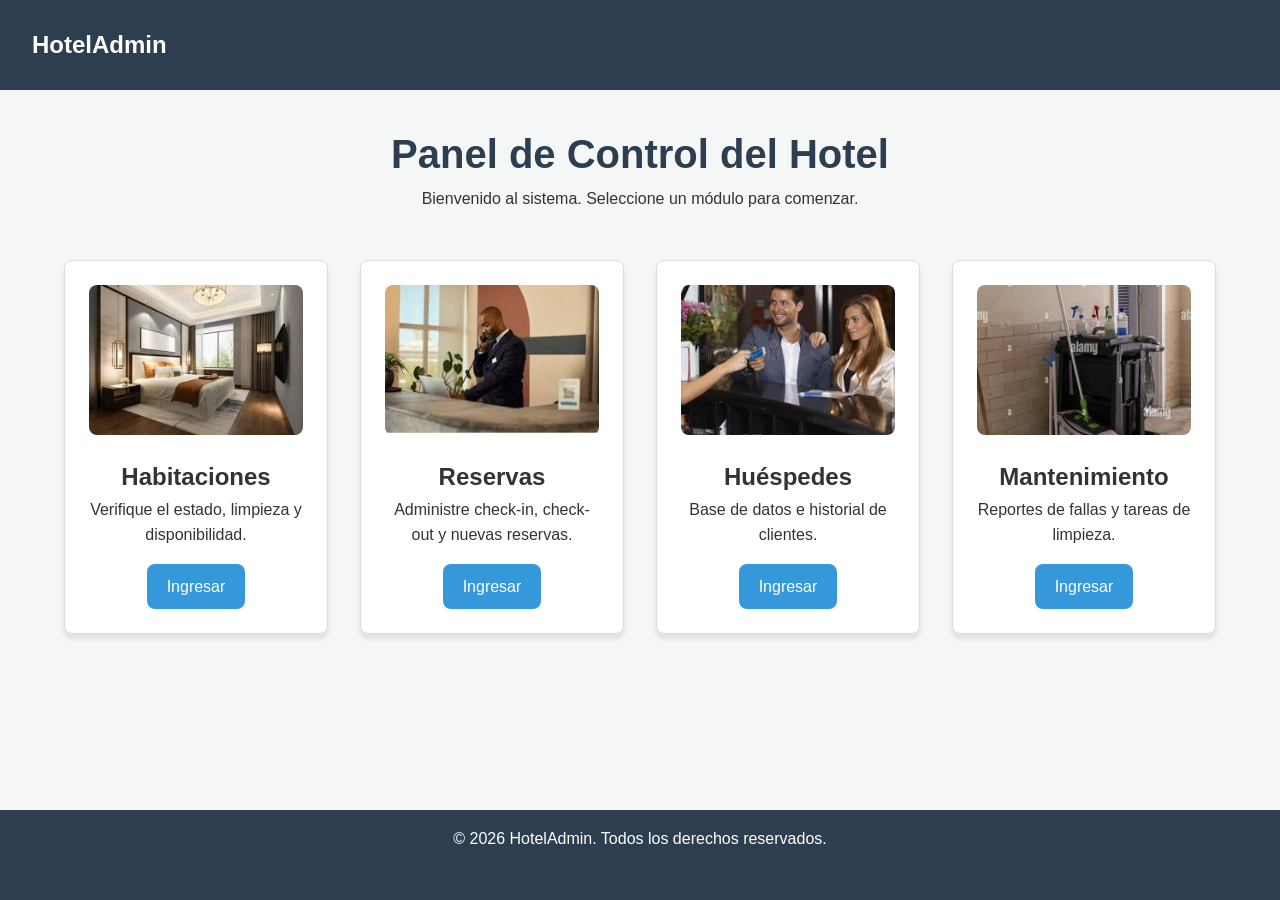
==== mi_proyecto/index.html @ 1ebdbc58 "Elimino menu de navegacion redundante en la vista de inicio" ====
<!DOCTYPE html>
<html lang="es">
<head>
    <meta charset="UTF-8">
    <!-- Estrategia SEO 1: Diseño Responsive (Viewport) -> Google penaliza sitios que no son móviles -->
    <meta name="viewport" content="width=device-width, initial-scale=1.0">
    
    <!-- Estrategia SEO 2: Título descriptivo y relevante -->
    <title>Sistema de Gestión Hotelera | Panel Principal</title>
    
    <!-- Estrategia SEO 3: Meta Description (Lo que aparece debajo del link en Google) -->
    <meta name="description" content="Panel de administración integral para hoteles. Gestiona habitaciones, reservas, huéspedes y mantenimiento en un solo lugar.">
    
    <link rel="stylesheet" href="style.css">
</head>
<body>
    <!-- Estrategia SEO 4: Uso de HTML5 Semántico (header, main, section, footer) -> Ayuda a los bots a entender la estructura -->
    <header class="header">
        <div class="logo">HotelAdmin</div>
    </header>

    <main class="main-content">
        <!-- Estrategia SEO 5: Jerarquía de encabezados correcta (H1 único, seguido de H2) -->
        <section class="hero">
            <h1>Panel de Control del Hotel</h1>
            <p>Bienvenido al sistema. Seleccione un módulo para comenzar.</p>
        </section>

        <section class="grid-modulos">
            <article class="card">
                <!-- El atributo "alt" en las imágenes también es clave para el SEO -->
                <img src="img/habitaciones.jpg" alt="Gestión de habitaciones" class="card-img">
                <h2>Habitaciones</h2>
                <p>Verifique el estado, limpieza y disponibilidad.</p>
                <a href="habitaciones.html" class="btn">Ingresar</a>
            </article>

            <article class="card">
                <img src="img/reservas.jpg" alt="Gestión de reservas" class="card-img">
                <h2>Reservas</h2>
                <p>Administre check-in, check-out y nuevas reservas.</p>
                <a href="reservas.html" class="btn">Ingresar</a>
            </article>

            <article class="card">
                <img src="img/huespedes.jpg" alt="Base de datos de huéspedes" class="card-img">
                <h2>Huéspedes</h2>
                <p>Base de datos e historial de clientes.</p>
                <a href="huespedes.html" class="btn">Ingresar</a>
            </article>

            <article class="card">
                <img src="img/mantenimiento.jpg" alt="Panel de mantenimiento" class="card-img">
                <h2>Mantenimiento</h2>
                <p>Reportes de fallas y tareas de limpieza.</p>
                <a href="mantenimiento.html" class="btn">Ingresar</a>
            </article>
        </section>
    </main>

    <footer class="footer">
        <p>&copy; 2026 HotelAdmin. Todos los derechos reservados.</p>
    </footer>
</body>
</html>
---- mi_proyecto/style.css ----
/* ================= VARIABLES ================= */
:root {
    --color-primario: #2c3e50;
    --color-secundario: #3498db;
    --color-fondo: #f4f7f6;
    --color-texto: #333333;
    --color-blanco: #ffffff;
    --fuente-principal: 'Segoe UI', Tahoma, Geneva, Verdana, sans-serif;
    --sombra-caja: 0 4px 6px rgba(0, 0, 0, 0.1);
    --radio-borde: 8px;
}

/* ================= RESET Y BOX MODEL ================= */
* {
    margin: 0;
    padding: 0;
    box-sizing: border-box; /* Fundamental para que padding y border no sumen al ancho */
}

body {
    font-family: var(--fuente-principal);
    background-color: var(--color-fondo);
    color: var(--color-texto);
    line-height: 1.6;
}

/* ================= FLEXBOX (Header y Nav) ================= */
.header {
    background-color: var(--color-primario);
    color: var(--color-blanco);
    padding: 1rem 2rem;
    display: flex;
    justify-content: space-between;
    align-items: center;
    height: 10vh; /* Uso de unidad vh */
}

.logo {
    font-size: 1.5rem;
    font-weight: bold;
}

.navbar ul {
    display: flex;
    list-style: none;
    gap: 1.5rem;
}

.navbar a {
    color: var(--color-blanco);
    text-decoration: none;
    transition: color 0.3s;
}

.navbar a:hover {
    color: var(--color-secundario);
}

/* ================= MAIN CONTENT ================= */
.main-content {
    padding: 2rem 5%; /* Uso de porcentaje */
    min-height: 80vh;
}

.hero {
    text-align: center;
    margin-bottom: 3rem;
}

.hero h1 {
    font-size: 2.5rem;
    color: var(--color-primario);
}

/* ================= CSS GRID (Tarjetas de Módulos) ================= */
.grid-modulos {
    display: grid;
    grid-template-columns: repeat(auto-fit, minmax(250px, 1fr)); /* Uso de fr y auto-fit para responsive nativo */
    gap: 2rem;
}

.card {
    background-color: var(--color-blanco);
    padding: 1.5rem;
    border-radius: var(--radio-borde);
    box-shadow: var(--sombra-caja);
    text-align: center;
    border: 1px solid #ddd;
}

.card-img {
    width: 100%;
    height: 150px;
    object-fit: cover;
    border-radius: var(--radio-borde);
    margin-bottom: 1rem;
}

.btn {
    display: inline-block;
    margin-top: 1rem;
    padding: 10px 20px; /* Uso de px */
    background-color: var(--color-secundario);
    color: var(--color-blanco);
    text-decoration: none;
    border-radius: var(--radio-borde);
}

.footer {
    background-color: var(--color-primario);
    color: var(--color-blanco);
    text-align: center;
    padding: 1rem;
    height: 10vh;
}

/* ================= MEDIA QUERIES (Responsive Design) ================= */
/* Para Tablets y Celulares */
@media (max-width: 768px) {
    .header {
        flex-direction: column;
        height: auto;
        padding: 1rem;
    }
    
    .navbar ul {
        flex-direction: column;
        align-items: center;
        gap: 1rem;
        margin-top: 1rem;
    }
    
    .hero h1 {
        font-size: 2rem;
    }
}
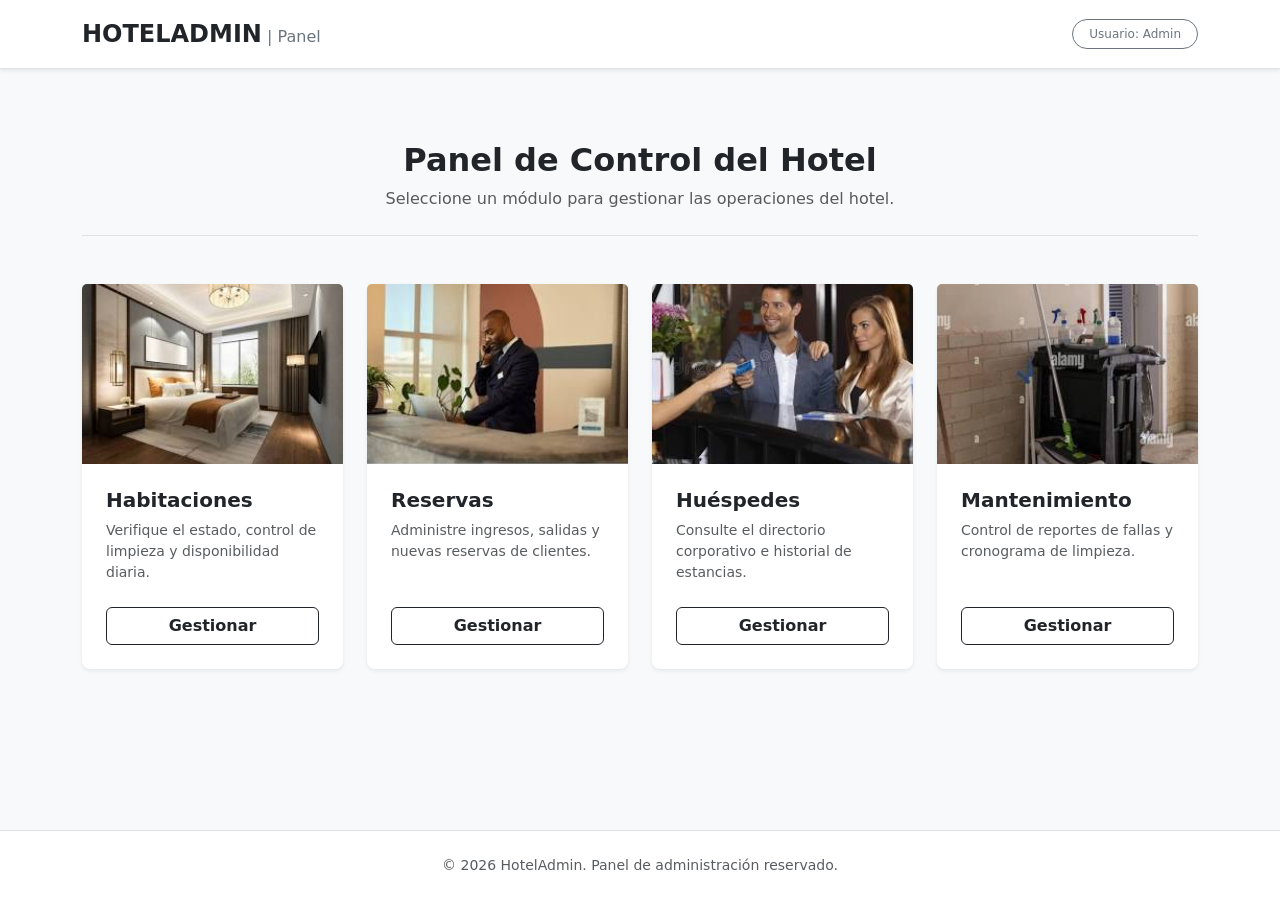
==== commit dac3e068: "comento style.css y aplico diseno minimalista con bootstrap en el index" ====
--- a/mi_proyecto/index.html
+++ b/mi_proyecto/index.html
@@ -1,66 +1,101 @@
-
 <!DOCTYPE html>
 <html lang="es">
 <head>
     <meta charset="UTF-8">
-    <!-- Estrategia SEO 1: Diseño Responsive (Viewport) -> Google penaliza sitios que no son móviles -->
     <meta name="viewport" content="width=device-width, initial-scale=1.0">
-    
-    <!-- Estrategia SEO 2: Título descriptivo y relevante -->
     <title>Sistema de Gestión Hotelera | Panel Principal</title>
-    
-    <!-- Estrategia SEO 3: Meta Description (Lo que aparece debajo del link en Google) -->
     <meta name="description" content="Panel de administración integral para hoteles. Gestiona habitaciones, reservas, huéspedes y mantenimiento en un solo lugar.">
     
+    <!-- Link oficial de Bootstrap 5 -->
+    <link href="https://cdn.jsdelivr.net/npm/bootstrap@5.0.2/dist/css/bootstrap.min.css" rel="stylesheet" integrity="sha384-EVSTQN3/azprG1Anm3QDgpJLIm9Nao0Yz1ztcQTwFspd3yD65VohhpuuCOmLASjC" crossorigin="anonymous">
+    
+    <!-- Tu CSS viejo (comentado por dentro como pide el TP) -->
     <link rel="stylesheet" href="style.css">
 </head>
-<body>
-    <!-- Estrategia SEO 4: Uso de HTML5 Semántico (header, main, section, footer) -> Ayuda a los bots a entender la estructura -->
-    <header class="header">
-        <div class="logo">HotelAdmin</div>
+<body class="bg-light d-flex flex-column min-vh-100">
+
+    <!-- Header Minimalista y Limpio -->
+    <header class="bg-white border-bottom py-3 sticky-top shadow-sm">
+        <div class="container d-flex justify-content-between align-items-center">
+            <div class="text-dark">
+                <span class="fs-4 fw-bold text-uppercase tracking-wide">HotelAdmin</span>
+                <span class="text-secondary fw-light">| Panel</span>
+            </div>
+            <span class="badge border border-secondary text-secondary rounded-pill fw-normal px-3 py-2">
+                Usuario: Admin
+            </span>
+        </div>
     </header>
 
-    <main class="main-content">
-        <!-- Estrategia SEO 5: Jerarquía de encabezados correcta (H1 único, seguido de H2) -->
-        <section class="hero">
-            <h1>Panel de Control del Hotel</h1>
-            <p>Bienvenido al sistema. Seleccione un módulo para comenzar.</p>
+    <main class="container my-5 flex-grow-1">
+        <!-- Hero: Centrado y Elegante -->
+        <section class="text-center pt-4 pb-4 mb-5 border-bottom">
+            <h1 class="h2 fw-bold text-dark">Panel de Control del Hotel</h1>
+            <p class="text-muted mb-0">Seleccione un módulo para gestionar las operaciones del hotel.</p>
         </section>
 
-        <section class="grid-modulos">
-            <article class="card">
-                <!-- El atributo "alt" en las imágenes también es clave para el SEO -->
-                <img src="img/habitaciones.jpg" alt="Gestión de habitaciones" class="card-img">
-                <h2>Habitaciones</h2>
-                <p>Verifique el estado, limpieza y disponibilidad.</p>
-                <a href="habitaciones.html" class="btn">Ingresar</a>
+        <!-- Grilla de Tarjetas: Estructura limpia y corporativa -->
+        <section class="row row-cols-1 row-cols-md-2 row-cols-lg-4 g-4">
+            
+            <!-- Tarjeta 1 -->
+            <article class="col">
+                <div class="card h-100 border-0 shadow-sm bg-white rounded-3">
+                    <img src="img/habitaciones.jpg" class="card-img-top" alt="Gestión de habitaciones" style="height: 180px; object-fit: cover;">
+                    <div class="card-body p-4 d-flex flex-column">
+                        <h2 class="h5 fw-bold text-dark mb-2">Habitaciones</h2>
+                        <p class="card-text text-muted small mb-4">Verifique el estado, control de limpieza y disponibilidad diaria.</p>
+                        <a href="habitaciones.html" class="btn btn-outline-dark w-100 mt-auto fw-semibold">Gestionar</a>
+                    </div>
+                </div>
             </article>
 
-            <article class="card">
-                <img src="img/reservas.jpg" alt="Gestión de reservas" class="card-img">
-                <h2>Reservas</h2>
-                <p>Administre check-in, check-out y nuevas reservas.</p>
-                <a href="reservas.html" class="btn">Ingresar</a>
+            <!-- Tarjeta 2 -->
+            <article class="col">
+                <div class="card h-100 border-0 shadow-sm bg-white rounded-3">
+                    <img src="img/reservas.jpg" class="card-img-top" alt="Gestión de reservas" style="height: 180px; object-fit: cover;">
+                    <div class="card-body p-4 d-flex flex-column">
+                        <h2 class="h5 fw-bold text-dark mb-2">Reservas</h2>
+                        <p class="card-text text-muted small mb-4">Administre ingresos, salidas y nuevas reservas de clientes.</p>
+                        <a href="reservas.html" class="btn btn-outline-dark w-100 mt-auto fw-semibold">Gestionar</a>
+                    </div>
+                </div>
             </article>
 
-            <article class="card">
-                <img src="img/huespedes.jpg" alt="Base de datos de huéspedes" class="card-img">
-                <h2>Huéspedes</h2>
-                <p>Base de datos e historial de clientes.</p>
-                <a href="huespedes.html" class="btn">Ingresar</a>
+            <!-- Tarjeta 3 -->
+            <article class="col">
+                <div class="card h-100 border-0 shadow-sm bg-white rounded-3">
+                    <img src="img/huespedes.jpg" class="card-img-top" alt="Base de datos de huéspedes" style="height: 180px; object-fit: cover;">
+                    <div class="card-body p-4 d-flex flex-column">
+                        <h2 class="h5 fw-bold text-dark mb-2">Huéspedes</h2>
+                        <p class="card-text text-muted small mb-4">Consulte el directorio corporativo e historial de estancias.</p>
+                        <a href="huespedes.html" class="btn btn-outline-dark w-100 mt-auto fw-semibold">Gestionar</a>
+                    </div>
+                </div>
             </article>
 
-            <article class="card">
-                <img src="img/mantenimiento.jpg" alt="Panel de mantenimiento" class="card-img">
-                <h2>Mantenimiento</h2>
-                <p>Reportes de fallas y tareas de limpieza.</p>
-                <a href="mantenimiento.html" class="btn">Ingresar</a>
+            <!-- Tarjeta 4 -->
+            <article class="col">
+                <div class="card h-100 border-0 shadow-sm bg-white rounded-3">
+                    <img src="img/mantenimiento.jpg" class="card-img-top" alt="Panel de mantenimiento" style="height: 180px; object-fit: cover;">
+                    <div class="card-body p-4 d-flex flex-column">
+                        <h2 class="h5 fw-bold text-dark mb-2">Mantenimiento</h2>
+                        <p class="card-text text-muted small mb-4">Control de reportes de fallas y cronograma de limpieza.</p>
+                        <a href="mantenimiento.html" class="btn btn-outline-dark w-100 mt-auto fw-semibold">Gestionar</a>
+                    </div>
+                </div>
             </article>
+
         </section>
     </main>
 
-    <footer class="footer">
-        <p>&copy; 2026 HotelAdmin. Todos los derechos reservados.</p>
+    <!-- Footer Corporativo -->
+    <footer class="bg-white border-top py-4 mt-auto">
+        <div class="container text-center">
+            <p class="mb-0 text-muted small">&copy; 2026 HotelAdmin. Panel de administración reservado.</p>
+        </div>
     </footer>
+
+    <!-- Script de Bootstrap -->
+    <script src="https://cdn.jsdelivr.net/npm/bootstrap@5.0.2/dist/js/bootstrap.bundle.min.js" integrity="sha384-MrcW6ZMFYlzcLA8Nl+NtUVF0sA7MsXsP1UyJoMp4YLEuNSfAP+JcXn/tWtIaxVXM" crossorigin="anonymous"></script>
 </body>
 </html>
--- a/mi_proyecto/style.css
+++ b/mi_proyecto/style.css
@@ -1,4 +1,4 @@
-/* ================= VARIABLES ================= */
+/* 
 :root {
     --color-primario: #2c3e50;
     --color-secundario: #3498db;
@@ -10,11 +10,11 @@
     --radio-borde: 8px;
 }
 
-/* ================= RESET Y BOX MODEL ================= */
+
 * {
     margin: 0;
     padding: 0;
-    box-sizing: border-box; /* Fundamental para que padding y border no sumen al ancho */
+    box-sizing: border-box; 
 }
 
 body {
@@ -24,7 +24,7 @@
     line-height: 1.6;
 }
 
-/* ================= FLEXBOX (Header y Nav) ================= */
+
 .header {
     background-color: var(--color-primario);
     color: var(--color-blanco);
@@ -32,8 +32,7 @@
     display: flex;
     justify-content: space-between;
     align-items: center;
-    height: 10vh; /* Uso de unidad vh */
-}
+    height: 10vh; 
 
 .logo {
     font-size: 1.5rem;
@@ -56,9 +55,9 @@
     color: var(--color-secundario);
 }
 
-/* ================= MAIN CONTENT ================= */
+
 .main-content {
-    padding: 2rem 5%; /* Uso de porcentaje */
+    padding: 2rem 5%; 
     min-height: 80vh;
 }
 
@@ -72,10 +71,9 @@
     color: var(--color-primario);
 }
 
-/* ================= CSS GRID (Tarjetas de Módulos) ================= */
-.grid-modulos {
+
     display: grid;
-    grid-template-columns: repeat(auto-fit, minmax(250px, 1fr)); /* Uso de fr y auto-fit para responsive nativo */
+    grid-template-columns: repeat(auto-fit, minmax(250px, 1fr)); 
     gap: 2rem;
 }
 
@@ -99,7 +97,7 @@
 .btn {
     display: inline-block;
     margin-top: 1rem;
-    padding: 10px 20px; /* Uso de px */
+    padding: 10px 20px; 
     background-color: var(--color-secundario);
     color: var(--color-blanco);
     text-decoration: none;
@@ -114,8 +112,7 @@
     height: 10vh;
 }
 
-/* ================= MEDIA QUERIES (Responsive Design) ================= */
-/* Para Tablets y Celulares */
+
 @media (max-width: 768px) {
     .header {
         flex-direction: column;
@@ -133,4 +130,4 @@
     .hero h1 {
         font-size: 2rem;
     }
-}+} */
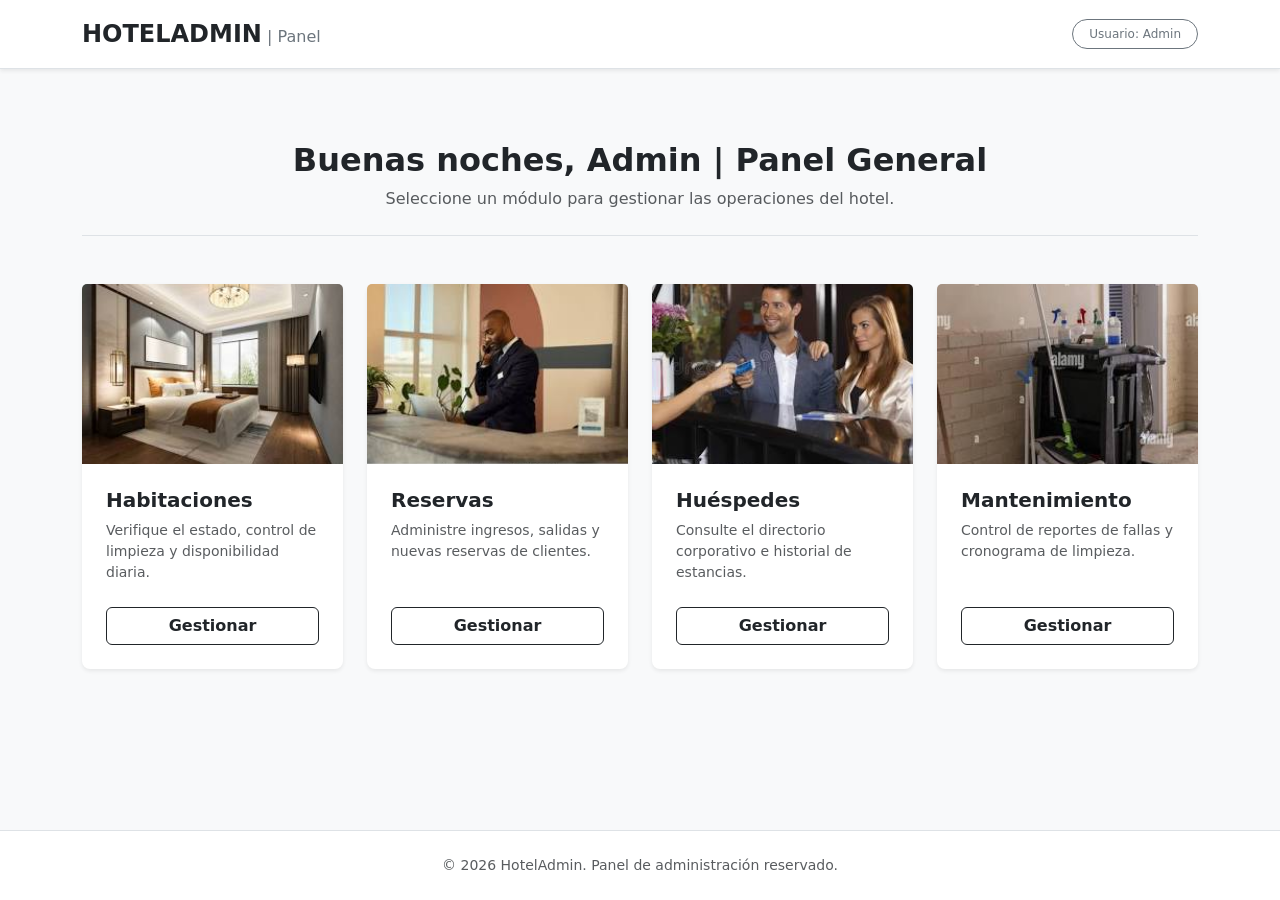
==== commit 98cee81f: "implemento saludo dinamico basado en la hora en index.html" ====
--- a/mi_proyecto/index.html
+++ b/mi_proyecto/index.html
@@ -6,15 +6,15 @@
     <title>Sistema de Gestión Hotelera | Panel Principal</title>
     <meta name="description" content="Panel de administración integral para hoteles. Gestiona habitaciones, reservas, huéspedes y mantenimiento en un solo lugar.">
     
-    <!-- Link oficial de Bootstrap 5 -->
+    <!-- Link oficiaL de Bootstrap 5; conecta el archivo html con los servidores de bootstrap -->
     <link href="https://cdn.jsdelivr.net/npm/bootstrap@5.0.2/dist/css/bootstrap.min.css" rel="stylesheet" integrity="sha384-EVSTQN3/azprG1Anm3QDgpJLIm9Nao0Yz1ztcQTwFspd3yD65VohhpuuCOmLASjC" crossorigin="anonymous">
     
-    <!-- Tu CSS viejo (comentado por dentro como pide el TP) -->
+    <!-- CSS viejo -->
     <link rel="stylesheet" href="style.css">
 </head>
 <body class="bg-light d-flex flex-column min-vh-100">
 
-    <!-- Header Minimalista y Limpio -->
+    <!-- Header Minimalista y Limpio; crea la barra de navegacion superior -->
     <header class="bg-white border-bottom py-3 sticky-top shadow-sm">
         <div class="container d-flex justify-content-between align-items-center">
             <div class="text-dark">
@@ -28,13 +28,14 @@
     </header>
 
     <main class="container my-5 flex-grow-1">
-        <!-- Hero: Centrado y Elegante -->
+        <!-- Hero: Centrado y Elegante, seccion de bienvenida -->
         <section class="text-center pt-4 pb-4 mb-5 border-bottom">
-            <h1 class="h2 fw-bold text-dark">Panel de Control del Hotel</h1>
+            <!-- MODIFICACIÓN PARA JS: Se agregó el id="saludo-dashboard" -->
+            <h1 id="saludo-dashboard" class="h2 fw-bold text-dark">Panel de Control del Hotel</h1>
             <p class="text-muted mb-0">Seleccione un módulo para gestionar las operaciones del hotel.</p>
         </section>
 
-        <!-- Grilla de Tarjetas: Estructura limpia y corporativa -->
+        <!-- Grilla de Tarjetas: Estructura limpia y corporativa, esqueleto que organiza las 4 tarjetas -->
         <section class="row row-cols-1 row-cols-md-2 row-cols-lg-4 g-4">
             
             <!-- Tarjeta 1 -->
@@ -97,5 +98,8 @@
 
     <!-- Script de Bootstrap -->
     <script src="https://cdn.jsdelivr.net/npm/bootstrap@5.0.2/dist/js/bootstrap.bundle.min.js" integrity="sha384-MrcW6ZMFYlzcLA8Nl+NtUVF0sA7MsXsP1UyJoMp4YLEuNSfAP+JcXn/tWtIaxVXM" crossorigin="anonymous"></script>
+    
+    <!-- MODIFICACIÓN PARA JS: Nuestro propio script -->
+    <script src="main.js"></script>
 </body>
 </html>
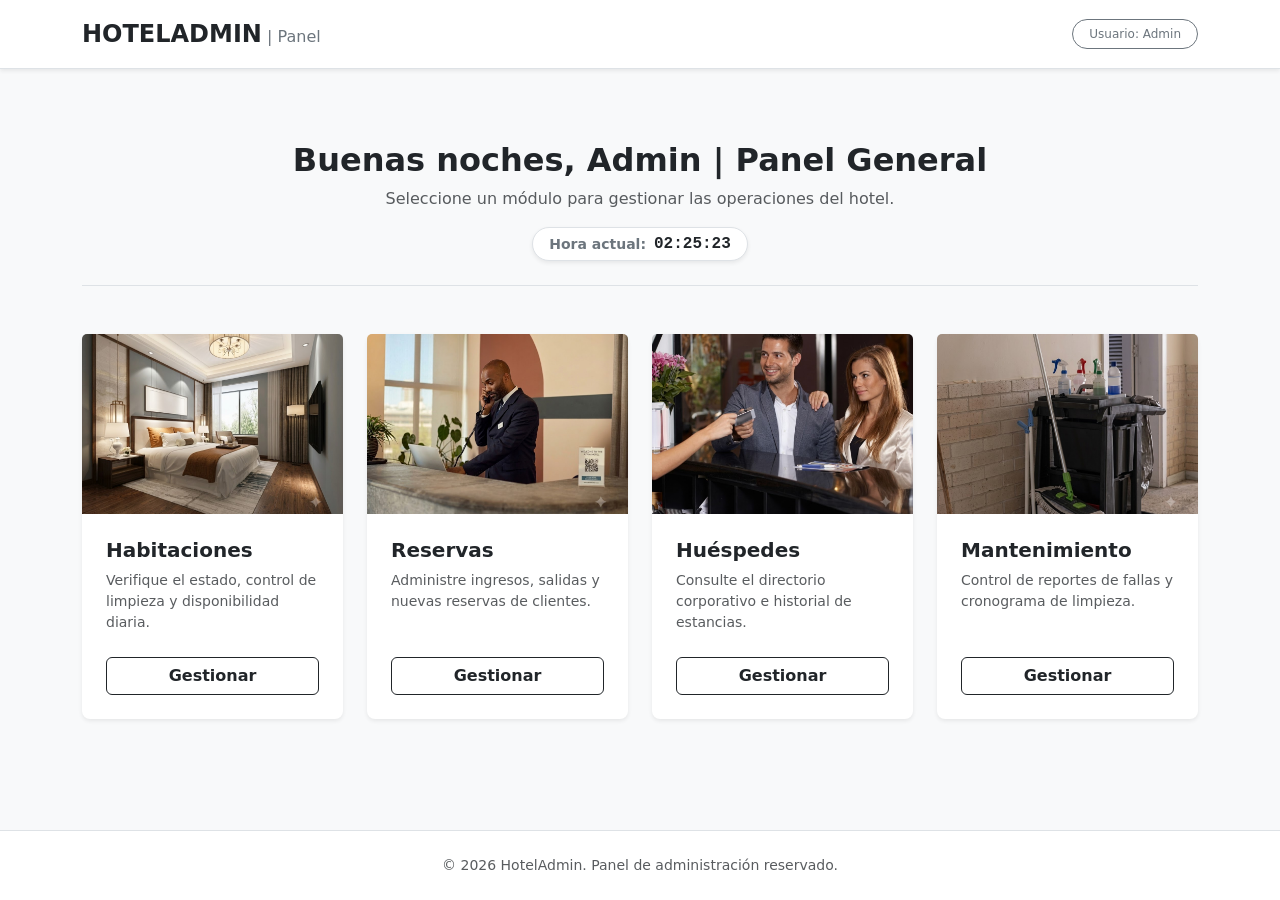
==== commit 07d7fca4: "agrego un reloj en tiempo real usando setInterval y manipulacion del DOM" ====
--- a/mi_proyecto/index.html
+++ b/mi_proyecto/index.html
@@ -6,7 +6,7 @@
     <title>Sistema de Gestión Hotelera | Panel Principal</title>
     <meta name="description" content="Panel de administración integral para hoteles. Gestiona habitaciones, reservas, huéspedes y mantenimiento en un solo lugar.">
     
-    <!-- Link oficiaL de Bootstrap 5; conecta el archivo html con los servidores de bootstrap -->
+    <!-- Link oficial de Bootstrap 5 -->
     <link href="https://cdn.jsdelivr.net/npm/bootstrap@5.0.2/dist/css/bootstrap.min.css" rel="stylesheet" integrity="sha384-EVSTQN3/azprG1Anm3QDgpJLIm9Nao0Yz1ztcQTwFspd3yD65VohhpuuCOmLASjC" crossorigin="anonymous">
     
     <!-- CSS viejo -->
@@ -14,7 +14,7 @@
 </head>
 <body class="bg-light d-flex flex-column min-vh-100">
 
-    <!-- Header Minimalista y Limpio; crea la barra de navegacion superior -->
+    <!-- Header Minimalista y Limpio -->
     <header class="bg-white border-bottom py-3 sticky-top shadow-sm">
         <div class="container d-flex justify-content-between align-items-center">
             <div class="text-dark">
@@ -28,14 +28,19 @@
     </header>
 
     <main class="container my-5 flex-grow-1">
-        <!-- Hero: Centrado y Elegante, seccion de bienvenida -->
+        <!-- Hero: Centrado y Elegante -->
         <section class="text-center pt-4 pb-4 mb-5 border-bottom">
-            <!-- MODIFICACIÓN PARA JS: Se agregó el id="saludo-dashboard" -->
             <h1 id="saludo-dashboard" class="h2 fw-bold text-dark">Panel de Control del Hotel</h1>
-            <p class="text-muted mb-0">Seleccione un módulo para gestionar las operaciones del hotel.</p>
+            <p class="text-muted mb-3">Seleccione un módulo para gestionar las operaciones del hotel.</p>
+            
+            <!-- Reloj en tiempo real -->
+            <div class="d-inline-flex align-items-center gap-2 bg-white border px-3 py-1 rounded-pill shadow-sm">
+                <span class="text-secondary small fw-semibold">Hora actual:</span>
+                <span id="reloj-digital" class="fw-bold text-dark font-monospace fs-6">00:00:00</span>
+            </div>
         </section>
 
-        <!-- Grilla de Tarjetas: Estructura limpia y corporativa, esqueleto que organiza las 4 tarjetas -->
+        <!-- Grilla de Tarjetas -->
         <section class="row row-cols-1 row-cols-md-2 row-cols-lg-4 g-4">
             
             <!-- Tarjeta 1 -->
@@ -99,7 +104,7 @@
     <!-- Script de Bootstrap -->
     <script src="https://cdn.jsdelivr.net/npm/bootstrap@5.0.2/dist/js/bootstrap.bundle.min.js" integrity="sha384-MrcW6ZMFYlzcLA8Nl+NtUVF0sA7MsXsP1UyJoMp4YLEuNSfAP+JcXn/tWtIaxVXM" crossorigin="anonymous"></script>
     
-    <!-- MODIFICACIÓN PARA JS: Nuestro propio script -->
+    <!-- Script Principal JS -->
     <script src="main.js"></script>
 </body>
 </html>
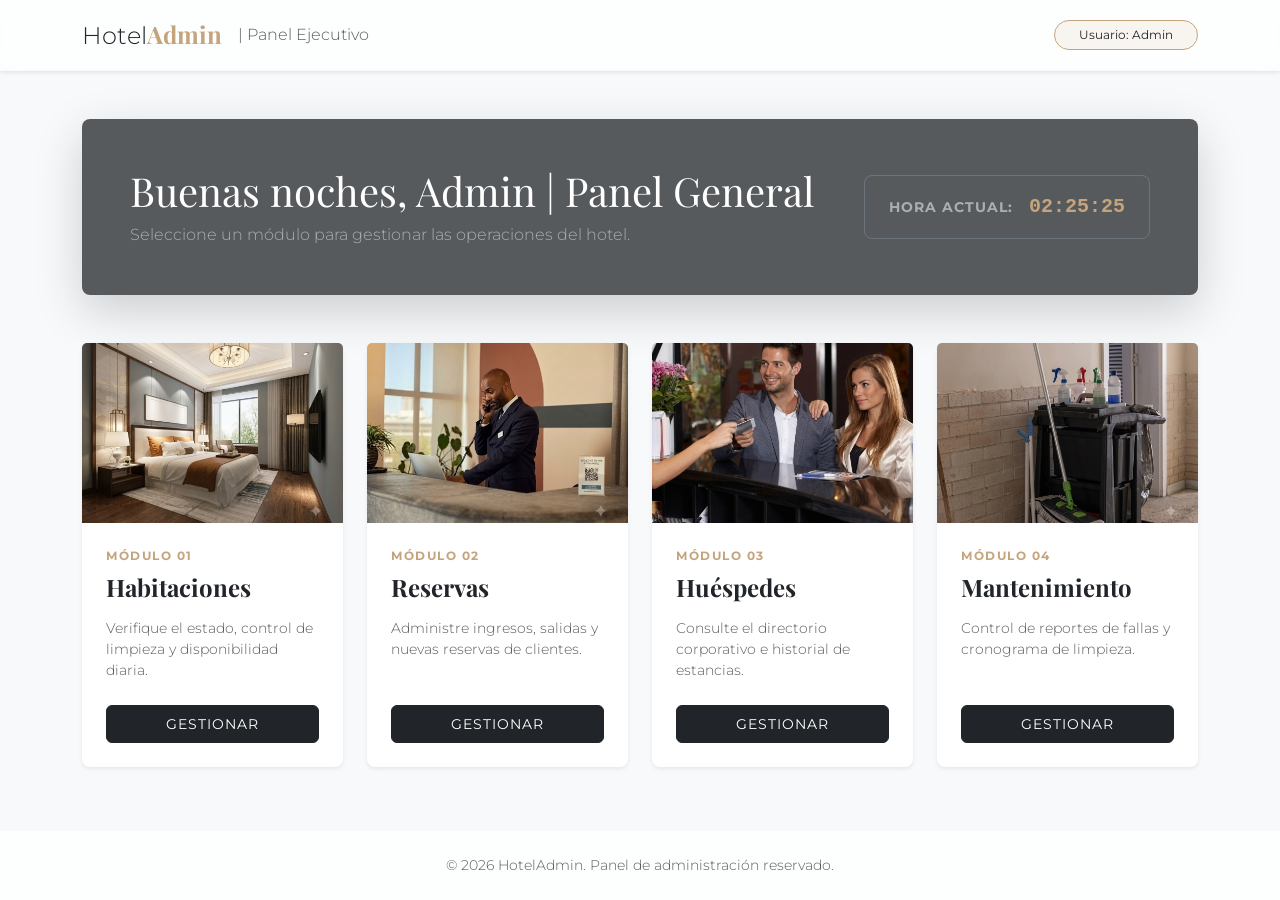
==== commit bee24717: "feat: rediseño el panel principal con interfaz elegante y colorida" ====
--- a/mi_proyecto/index.html
+++ b/mi_proyecto/index.html
@@ -11,36 +11,91 @@
     
     <!-- CSS viejo -->
     <link rel="stylesheet" href="style.css">
+
+    <!-- Tipografías Premium de Google Fonts -->
+    <link rel="preconnect" href="https://fonts.googleapis.com">
+    <link rel="preconnect" href="https://fonts.gstatic.com" crossorigin>
+    <link href="https://fonts.googleapis.com/css2?family=Montserrat:wght@300;400;600&family=Playfair+Display:ital,wght@0,400;0,600;0,700;1,400&display=swap" rel="stylesheet">
+
+    <!-- Estilos para el Fondo Claro, Tipografías y Color Oro -->
+    <style>
+        /* Aplicamos la fuente limpia a toda la página */
+        body {
+            font-family: 'Montserrat', sans-serif;
+            position: relative;
+            overflow-x: hidden;
+        }
+
+        /* Fuente elegante solo para los títulos y logos */
+        .font-serif {
+            font-family: 'Playfair Display', serif;
+        }
+
+        /* Color Champagne Gold personalizado (reemplaza al amarillo) */
+        .text-gold {
+            color: #C4A47C !important;
+        }
+        .border-gold {
+            border-color: #C4A47C !important;
+        }
+
+        /* Fondo de pantalla Claro y Fresco con efecto Blur */
+        body::before {
+            content: "";
+            position: fixed;
+            top: -5%;
+            left: -5%;
+            width: 110%;
+            height: 110%;
+            /* Imagen de hotel de lujo luminoso */
+            background-image: url('https://images.unsplash.com/photo-1566665797739-1674de7a421a?q=80&w=1920&auto=format&fit=crop');
+            background-size: cover;
+            background-position: center;
+            /* Desenfocado y ligeramente aclarado */
+            filter: blur(12px) brightness(1.1);
+            z-index: -1;
+        }
+    </style>
 </head>
-<body class="bg-light d-flex flex-column min-vh-100">
 
-    <!-- Header Minimalista y Limpio -->
-    <header class="bg-white border-bottom py-3 sticky-top shadow-sm">
+<body class="d-flex flex-column min-vh-100 bg-light">
+
+    <!-- Header Claro y Elegante -->
+    <header class="py-3 sticky-top shadow-sm border-bottom border-light bg-white bg-opacity-75" style="backdrop-filter: blur(10px);">
         <div class="container d-flex justify-content-between align-items-center">
-            <div class="text-dark">
-                <span class="fs-4 fw-bold text-uppercase tracking-wide">HotelAdmin</span>
-                <span class="text-secondary fw-light">| Panel</span>
+            <div class="d-flex align-items-center gap-2">
+                <!-- Marca con la nueva tipografía serif y el acento dorado -->
+                <span class="fs-4 tracking-wide text-dark">
+                    <span class="fw-light">Hotel</span><span class="font-serif text-gold fw-bold">Admin</span>
+                </span>
+                <span class="text-muted fw-light fs-6 d-none d-sm-inline ms-2">| Panel Ejecutivo</span>
             </div>
-            <span class="badge border border-secondary text-secondary rounded-pill fw-normal px-3 py-2">
+            <!-- Etiqueta de usuario con borde dorado -->
+            <span class="badge border border-gold text-dark rounded-pill fw-normal px-4 py-2" style="background-color: rgba(196, 164, 124, 0.1);">
                 Usuario: Admin
             </span>
+
         </div>
     </header>
 
     <main class="container my-5 flex-grow-1">
-        <!-- Hero: Centrado y Elegante -->
-        <section class="text-center pt-4 pb-4 mb-5 border-bottom">
-            <h1 id="saludo-dashboard" class="h2 fw-bold text-dark">Panel de Control del Hotel</h1>
-            <p class="text-muted mb-3">Seleccione un módulo para gestionar las operaciones del hotel.</p>
+        
+        <!-- Hero: Estilo VIP con máximo contraste -->
+        <section class="text-white p-4 p-md-5 rounded-3 shadow-lg mb-5 d-md-flex justify-content-between align-items-center bg-dark bg-opacity-75" style="backdrop-filter: blur(5px);">
+            <div class="mb-4 mb-md-0">
+                <!-- Aplico la fuente elegante (font-serif) al saludo -->
+                <h1 id="saludo-dashboard" class="display-6 font-serif fw-normal mb-2">Panel de Control <span class="fw-bold font-serif text-gold">Hotelero</span></h1>
+                <p class="lead mb-0 text-white-50 fs-6 fw-light">Seleccione un módulo para gestionar las operaciones del hotel.</p>
+            </div>
             
-            <!-- Reloj en tiempo real -->
-            <div class="d-inline-flex align-items-center gap-2 bg-white border px-3 py-1 rounded-pill shadow-sm">
-                <span class="text-secondary small fw-semibold">Hora actual:</span>
-                <span id="reloj-digital" class="fw-bold text-dark font-monospace fs-6">00:00:00</span>
+            <!-- Reloj en tiempo real (Caja transparente elegante con texto dorado) -->
+            <div class="d-inline-flex align-items-center gap-3 border border-secondary px-4 py-3 rounded-3 bg-transparent">
+                <span class="text-white-50 small fw-bold text-uppercase" style="letter-spacing: 1px;">Hora actual:</span>
+                <span id="reloj-digital" class="fw-bold text-gold font-monospace fs-5">00:00:00</span>
             </div>
         </section>
 
-        <!-- Grilla de Tarjetas -->
+        <!-- Grilla de Tarjetas (Limpias, blancas, con títulos elegantes) -->
         <section class="row row-cols-1 row-cols-md-2 row-cols-lg-4 g-4">
             
             <!-- Tarjeta 1 -->
@@ -48,9 +103,10 @@
                 <div class="card h-100 border-0 shadow-sm bg-white rounded-3">
                     <img src="img/habitaciones.jpg" class="card-img-top" alt="Gestión de habitaciones" style="height: 180px; object-fit: cover;">
                     <div class="card-body p-4 d-flex flex-column">
-                        <h2 class="h5 fw-bold text-dark mb-2">Habitaciones</h2>
-                        <p class="card-text text-muted small mb-4">Verifique el estado, control de limpieza y disponibilidad diaria.</p>
-                        <a href="habitaciones.html" class="btn btn-outline-dark w-100 mt-auto fw-semibold">Gestionar</a>
+                        <span class="text-uppercase text-gold fw-bold mb-2" style="font-size: 0.75rem; letter-spacing: 1.5px;">Módulo 01</span>
+                        <h2 class="h4 font-serif fw-bold text-dark mb-3">Habitaciones</h2>
+                        <p class="card-text text-muted small mb-4 fw-light">Verifique el estado, control de limpieza y disponibilidad diaria.</p>
+                        <a href="habitaciones.html" class="btn btn-dark w-100 mt-auto text-uppercase py-2" style="font-size: 0.85rem; letter-spacing: 1px;">Gestionar</a>
                     </div>
                 </div>
             </article>
@@ -60,9 +116,10 @@
                 <div class="card h-100 border-0 shadow-sm bg-white rounded-3">
                     <img src="img/reservas.jpg" class="card-img-top" alt="Gestión de reservas" style="height: 180px; object-fit: cover;">
                     <div class="card-body p-4 d-flex flex-column">
-                        <h2 class="h5 fw-bold text-dark mb-2">Reservas</h2>
-                        <p class="card-text text-muted small mb-4">Administre ingresos, salidas y nuevas reservas de clientes.</p>
-                        <a href="reservas.html" class="btn btn-outline-dark w-100 mt-auto fw-semibold">Gestionar</a>
+                        <span class="text-uppercase text-gold fw-bold mb-2" style="font-size: 0.75rem; letter-spacing: 1.5px;">Módulo 02</span>
+                        <h2 class="h4 font-serif fw-bold text-dark mb-3">Reservas</h2>
+                        <p class="card-text text-muted small mb-4 fw-light">Administre ingresos, salidas y nuevas reservas de clientes.</p>
+                        <a href="reservas.html" class="btn btn-dark w-100 mt-auto text-uppercase py-2" style="font-size: 0.85rem; letter-spacing: 1px;">Gestionar</a>
                     </div>
                 </div>
             </article>
@@ -72,9 +129,10 @@
                 <div class="card h-100 border-0 shadow-sm bg-white rounded-3">
                     <img src="img/huespedes.jpg" class="card-img-top" alt="Base de datos de huéspedes" style="height: 180px; object-fit: cover;">
                     <div class="card-body p-4 d-flex flex-column">
-                        <h2 class="h5 fw-bold text-dark mb-2">Huéspedes</h2>
-                        <p class="card-text text-muted small mb-4">Consulte el directorio corporativo e historial de estancias.</p>
-                        <a href="huespedes.html" class="btn btn-outline-dark w-100 mt-auto fw-semibold">Gestionar</a>
+                        <span class="text-uppercase text-gold fw-bold mb-2" style="font-size: 0.75rem; letter-spacing: 1.5px;">Módulo 03</span>
+                        <h2 class="h4 font-serif fw-bold text-dark mb-3">Huéspedes</h2>
+                        <p class="card-text text-muted small mb-4 fw-light">Consulte el directorio corporativo e historial de estancias.</p>
+                        <a href="huespedes.html" class="btn btn-dark w-100 mt-auto text-uppercase py-2" style="font-size: 0.85rem; letter-spacing: 1px;">Gestionar</a>
                     </div>
                 </div>
             </article>
@@ -84,9 +142,10 @@
                 <div class="card h-100 border-0 shadow-sm bg-white rounded-3">
                     <img src="img/mantenimiento.jpg" class="card-img-top" alt="Panel de mantenimiento" style="height: 180px; object-fit: cover;">
                     <div class="card-body p-4 d-flex flex-column">
-                        <h2 class="h5 fw-bold text-dark mb-2">Mantenimiento</h2>
-                        <p class="card-text text-muted small mb-4">Control de reportes de fallas y cronograma de limpieza.</p>
-                        <a href="mantenimiento.html" class="btn btn-outline-dark w-100 mt-auto fw-semibold">Gestionar</a>
+                        <span class="text-uppercase text-gold fw-bold mb-2" style="font-size: 0.75rem; letter-spacing: 1.5px;">Módulo 04</span>
+                        <h2 class="h4 font-serif fw-bold text-dark mb-3">Mantenimiento</h2>
+                        <p class="card-text text-muted small mb-4 fw-light">Control de reportes de fallas y cronograma de limpieza.</p>
+                        <a href="mantenimiento.html" class="btn btn-dark w-100 mt-auto text-uppercase py-2" style="font-size: 0.85rem; letter-spacing: 1px;">Gestionar</a>
                     </div>
                 </div>
             </article>
@@ -94,10 +153,10 @@
         </section>
     </main>
 
-    <!-- Footer Corporativo -->
-    <footer class="bg-white border-top py-4 mt-auto">
+    <!-- Footer Claro y Cristalino -->
+    <footer class="py-4 mt-auto border-top border-light bg-white bg-opacity-75" style="backdrop-filter: blur(5px);">
         <div class="container text-center">
-            <p class="mb-0 text-muted small">&copy; 2026 HotelAdmin. Panel de administración reservado.</p>
+            <p class="mb-0 small fw-light text-muted">&copy; 2026 HotelAdmin. Panel de administración reservado.</p>
         </div>
     </footer>
 
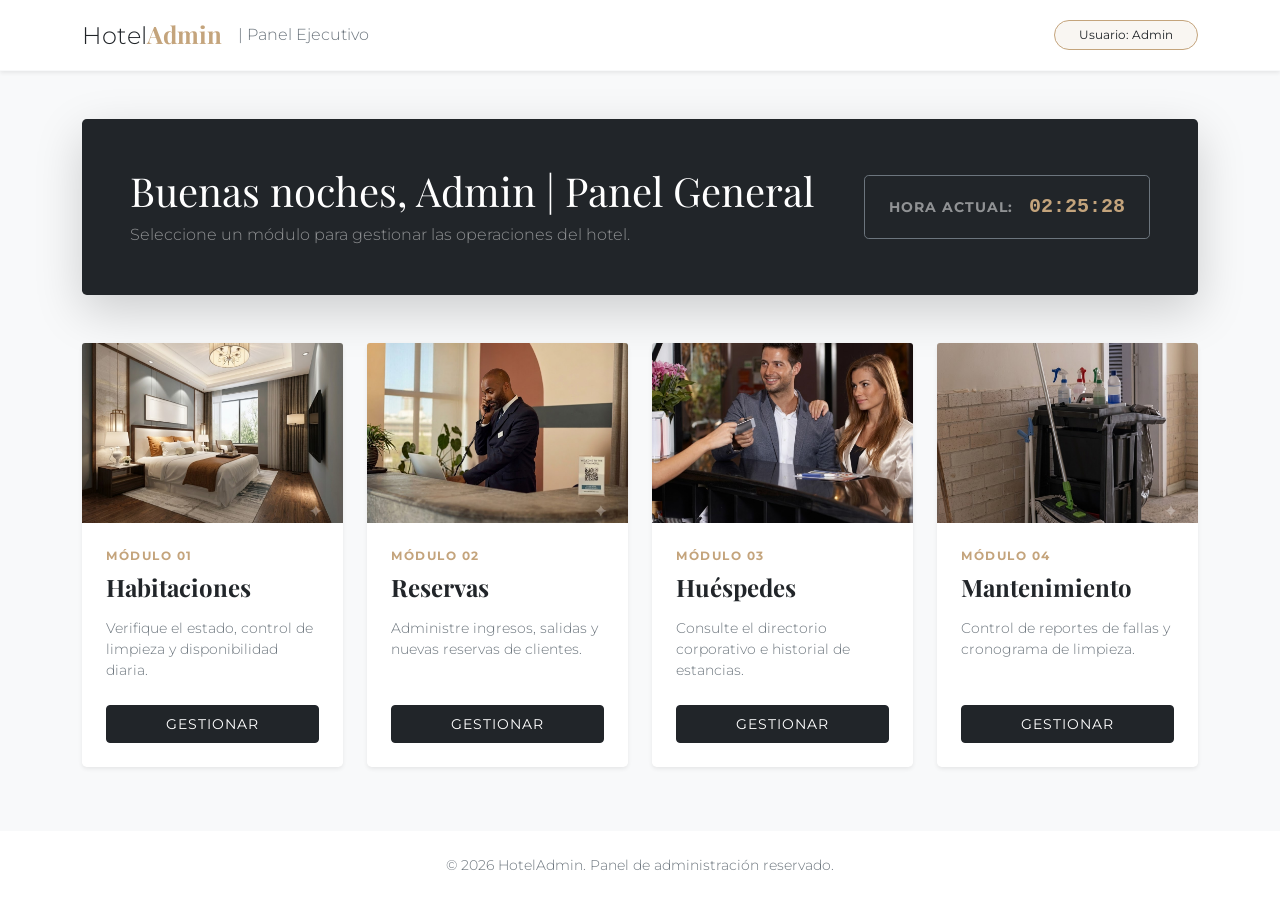
==== commit f453c018: "refactor: actualizo enlaces CDN de Bootstrap por archivos locales y limpieza general" ====
--- a/mi_proyecto/index.html
+++ b/mi_proyecto/index.html
@@ -6,8 +6,8 @@
     <title>Sistema de Gestión Hotelera | Panel Principal</title>
     <meta name="description" content="Panel de administración integral para hoteles. Gestiona habitaciones, reservas, huéspedes y mantenimiento en un solo lugar.">
     
-    <!-- Link oficial de Bootstrap 5 -->
-    <link href="https://cdn.jsdelivr.net/npm/bootstrap@5.0.2/dist/css/bootstrap.min.css" rel="stylesheet" integrity="sha384-EVSTQN3/azprG1Anm3QDgpJLIm9Nao0Yz1ztcQTwFspd3yD65VohhpuuCOmLASjC" crossorigin="anonymous">
+    <!-- Link local de Bootstrap 5 -->
+    <link href="bootstrap.min.css" rel="stylesheet">
     
     <!-- CSS viejo -->
     <link rel="stylesheet" href="style.css">
@@ -160,8 +160,8 @@
         </div>
     </footer>
 
-    <!-- Script de Bootstrap -->
-    <script src="https://cdn.jsdelivr.net/npm/bootstrap@5.0.2/dist/js/bootstrap.bundle.min.js" integrity="sha384-MrcW6ZMFYlzcLA8Nl+NtUVF0sA7MsXsP1UyJoMp4YLEuNSfAP+JcXn/tWtIaxVXM" crossorigin="anonymous"></script>
+    <!-- Script local de Bootstrap -->
+    <script src="bootstrap.bundle.min.js"></script>
     
     <!-- Script Principal JS -->
     <script src="main.js"></script>
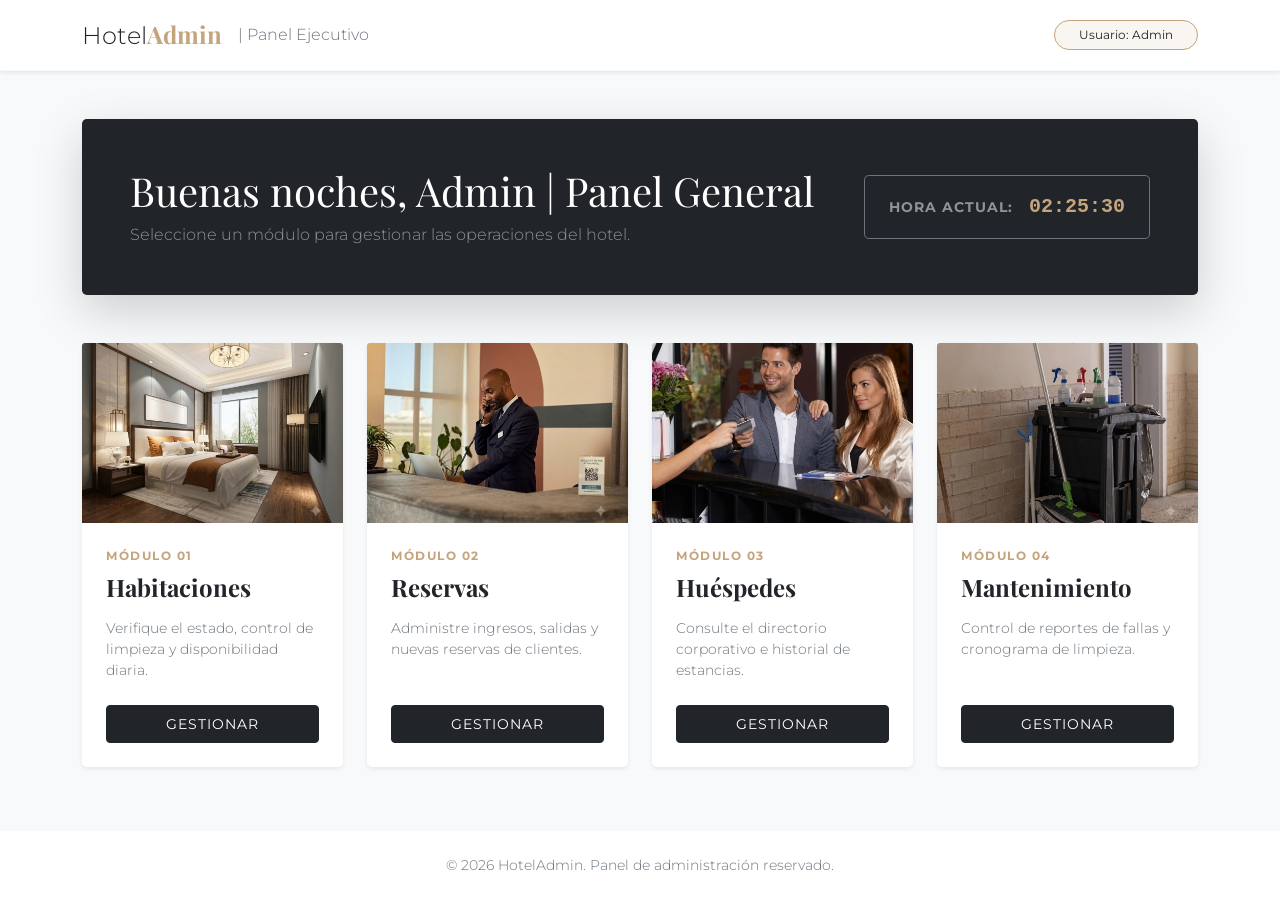
==== commit d2b5026d: "fix: soluciono error 404 de favicon en todos los html" ====
--- a/mi_proyecto/index.html
+++ b/mi_proyecto/index.html
@@ -6,6 +6,9 @@
     <title>Sistema de Gestión Hotelera | Panel Principal</title>
     <meta name="description" content="Panel de administración integral para hoteles. Gestiona habitaciones, reservas, huéspedes y mantenimiento en un solo lugar.">
     
+    <!-- SOLUCIÓN AL ERROR 404 DEL FAVICON -->
+    <link rel="icon" href="data:,">
+
     <!-- Link local de Bootstrap 5 -->
     <link href="bootstrap.min.css" rel="stylesheet">
     
